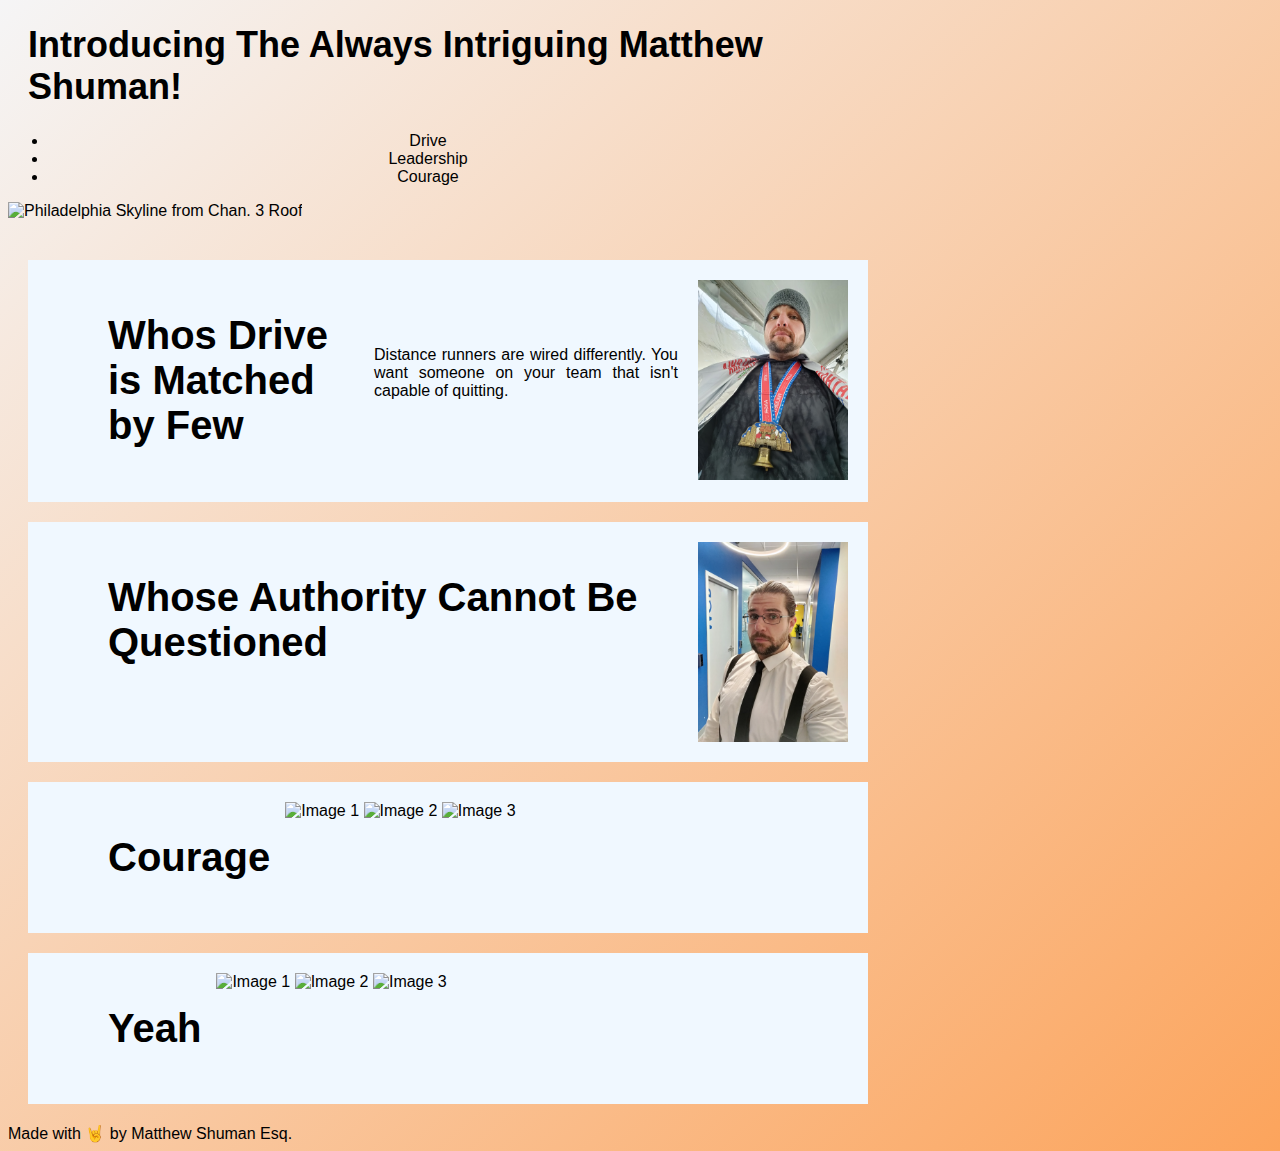
==== MS.html @ cbdbc00e "initial commit" ====
<!DOCTYPE html>
<html lang="en-us">

<head>
    <meta charset="UTF-8"/>
    <meta name="viewport" content="width=device-width, initial-scale=1.0">
    <link rel="stylesheet" href="assets/style.css"/>
    <title>Mr. Shuman</title>
  
</head>

<body>
  <header>
    <h1>Introducing The Always Intriguing Matthew Shuman!</h1>
     <ul>

       <li>Drive</li>

       <li>Leadership</li>

       <li>Courage</li>


     </ul>

    <img src="images/work.jpg" alt="Philadelphia Skyline from Chan. 3 Roof" width="800" height="400">

  </header>
  
 <main>
      <section>
       <h2>Whos Drive is Matched by Few</h2>
       <p>
        Distance runners are wired differently. You want someone on your team that isn't capable of quitting.  
        </p>
      <img src="images/marathon8.jpg" alt="Mr. Shuman Post Marathon" width="150" height="200" class="float-right">
      </section>

  
    
      <section>
       <h2>Whose Authority Cannot Be Questioned</h2>
       <p>

       </p>
       <img src="images/suspenders.jpg" alt="Man in White Shirt With Black suspenders and clip-on tie"
       width="150" height="200" class="float-right">
       
     </section>
   </main>

   <section>
    <h2>Courage</h2>
    <div class="image-container">
      <img src="image1.jpg" alt="Image 1">
      <img src="image2.jpg" alt="Image 2">
      <img src="image3.jpg" alt="Image 3">
    </div>
   </section>

   <section>
    <h2>Yeah</h2>
    <div class="image-container">
      <img src="image1.jpg" alt="Image 1">
      <img src="image2.jpg" alt="Image 2">
      <img src="image3.jpg" alt="Image 3">
    </div>
   </section>

 </main>
</main>
</body>

<footer>
  Made with 🤘 by Matthew Shuman Esq.
</footer>


</html>
---- assets/style.css ----
body {
    background: linear-gradient(to bottom right, rgb(245, 245, 246), rgb(252, 164, 92));
    font-family: sans-serif;
}

header {
    padding-bottom: 20px;
    width: 800px;
    font-family: Impact, Haettenschweiler, 'Arial Narrow Bold', sans-serif;
    }

main {
    width: 700px;
}

ul  {
    display: block;
    text-align: center;
}



section {
    margin: 20px;
    padding: 20px;
    display: flex;
    background-color: aliceblue;
    width: 800px;


}
.authority {

    text-align: left;
    width: 800px;

 }





p {
    padding-top: 50px;
    padding-right: 20px;
    display: flex;
    flex-wrap: wrap;
    text-align:justify;
}


    

h1 {
    padding-left: 20px;
    font-size: 36px;
    text-align: left;
}


h2 {
    font-size: 40px;

    padding-right: 15px;
    padding-left: 60px;
  font-family: Impact, Haettenschweiler, 'Arial Narrow Bold', sans-serif
}







@media screen and (max-width: 786px) {
    header, main {
        flex-direction: column;
    }
}
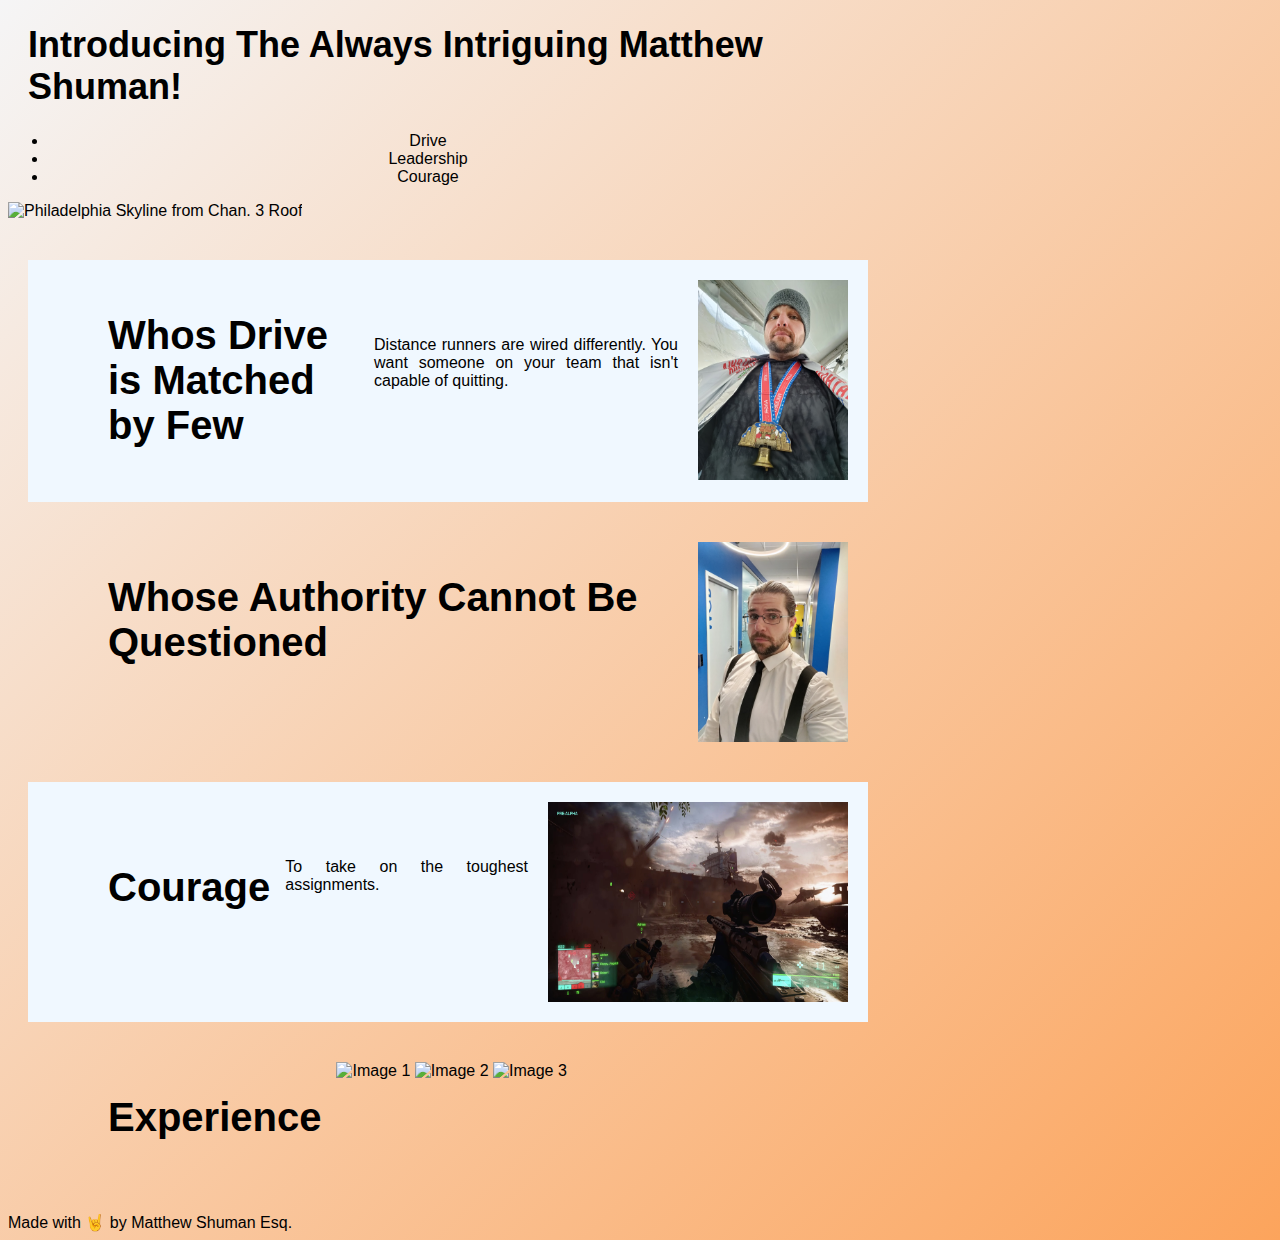
==== commit fccadbe3: "courage n authority" ====
--- a/MS.html
+++ b/MS.html
@@ -2,9 +2,9 @@
 <html lang="en-us">
 
 <head>
-    <meta charset="UTF-8"/>
+    <meta charset="UTF-8">
     <meta name="viewport" content="width=device-width, initial-scale=1.0">
-    <link rel="stylesheet" href="assets/style.css"/>
+    <link rel="stylesheet" href="assets/style.css">
     <title>Mr. Shuman</title>
   
 </head>
@@ -23,7 +23,7 @@
 
      </ul>
 
-    <img src="images/work.jpg" alt="Philadelphia Skyline from Chan. 3 Roof" width="800" height="400">
+    <img src="images/work.jpg" alt="Philadelphia Skyline from Chan. 3 Roof" width="850" height="400">
 
   </header>
   
@@ -38,7 +38,7 @@
 
   
     
-      <section>
+      <section class="authority">
        <h2>Whose Authority Cannot Be Questioned</h2>
        <p>
 
@@ -46,20 +46,24 @@
        <img src="images/suspenders.jpg" alt="Man in White Shirt With Black suspenders and clip-on tie"
        width="150" height="200" class="float-right">
        
-     </section>
-   </main>
+      </section>
+
+   
 
    <section>
-    <h2>Courage</h2>
-    <div class="image-container">
-      <img src="image1.jpg" alt="Image 1">
-      <img src="image2.jpg" alt="Image 2">
-      <img src="image3.jpg" alt="Image 3">
-    </div>
+    <h2 class="courage">Courage</h2>
+
+      <p>
+        To take on the toughest assignments. 
+      </p>
+
+      <img src="images/bField.jpg" alt="" width="300" height="200" class="float-right">
+
+
    </section>
 
-   <section>
-    <h2>Yeah</h2>
+   <section class="authority">
+    <h2>Experience</h2>
     <div class="image-container">
       <img src="image1.jpg" alt="Image 1">
       <img src="image2.jpg" alt="Image 2">
@@ -68,13 +72,16 @@
    </section>
 
  </main>
-</main>
-</body>
+
 
 <footer>
   Made with 🤘 by Matthew Shuman Esq.
 </footer>
 
+</body>
+
+
+
 
 </html>
 
--- a/assets/style.css
+++ b/assets/style.css
@@ -41,11 +41,21 @@
 
 
 p {
-    padding-top: 50px;
+    padding-top: 40px ;
     padding-right: 20px;
     display: flex;
     flex-wrap: wrap;
-    text-align:justify;
+    text-align: justify;
+    text-justify:distribute;
+
+}
+
+.courage {
+    padding-top: 30px;
+}
+
+.authority {
+    background: transparent;
 }
 
 
@@ -57,10 +67,16 @@
     text-align: left;
 }
 
+.authority {
+
+border-radius: 800px;
+}
+
 
 h2 {
+
+    
     font-size: 40px;
-
     padding-right: 15px;
     padding-left: 60px;
   font-family: Impact, Haettenschweiler, 'Arial Narrow Bold', sans-serif
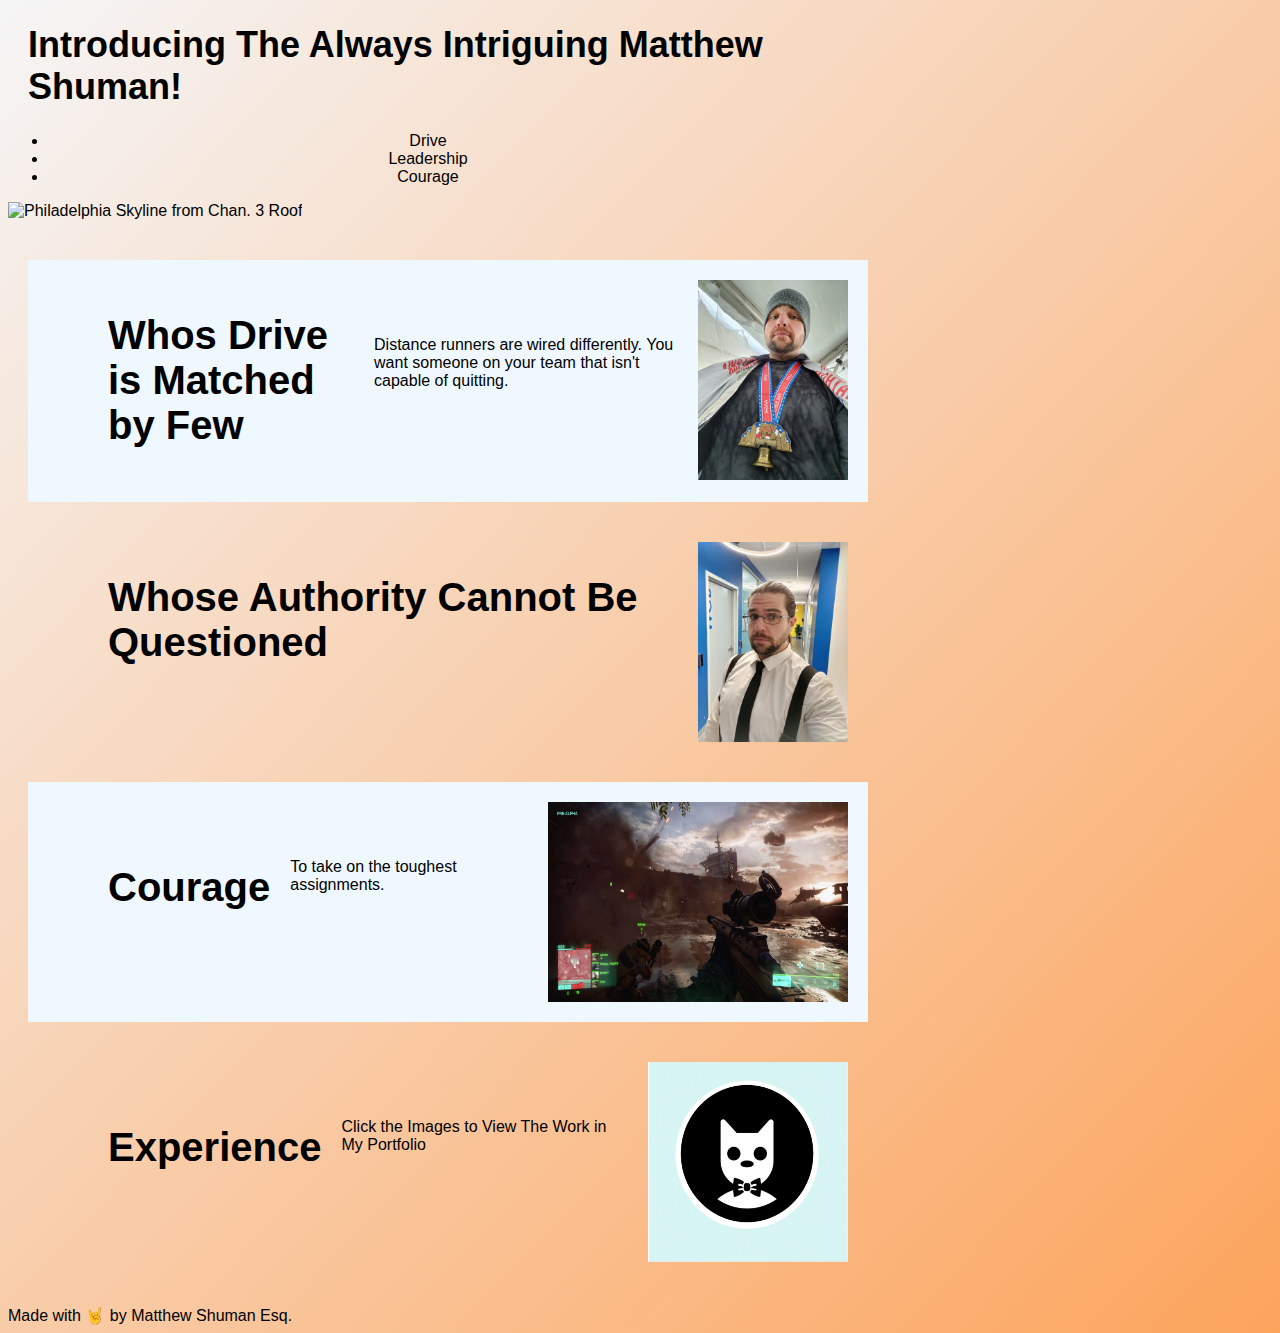
==== commit 9806f5e9: "completed experience" ====
--- a/MS.html
+++ b/MS.html
@@ -63,12 +63,13 @@
    </section>
 
    <section class="authority">
-    <h2>Experience</h2>
-    <div class="image-container">
-      <img src="image1.jpg" alt="Image 1">
-      <img src="image2.jpg" alt="Image 2">
-      <img src="image3.jpg" alt="Image 3">
-    </div>
+    <h2 class="courage">Experience</h2>
+
+       <p>Click the Images to View The Work in My Portfolio</p>
+    <a href="https://ipv21.github.io/prework-study-guide/">
+      <img src="images/cat.png" alt="Animated Bust of a Cat Wearing a Bowtie" width="200" height="200"
+      class="float-right">
+   </a>
    </section>
 
  </main>
--- a/assets/style.css
+++ b/assets/style.css
@@ -45,21 +45,20 @@
     padding-right: 20px;
     display: flex;
     flex-wrap: wrap;
-    text-align: justify;
-    text-justify:distribute;
+    
 
 }
 
 .courage {
     padding-top: 30px;
+    padding-right: 20px;
+    
 }
 
 .authority {
     background: transparent;
 }
-
-
-    
+   
 
 h1 {
     padding-left: 20px;
@@ -67,10 +66,7 @@
     text-align: left;
 }
 
-.authority {
 
-border-radius: 800px;
-}
 
 
 h2 {
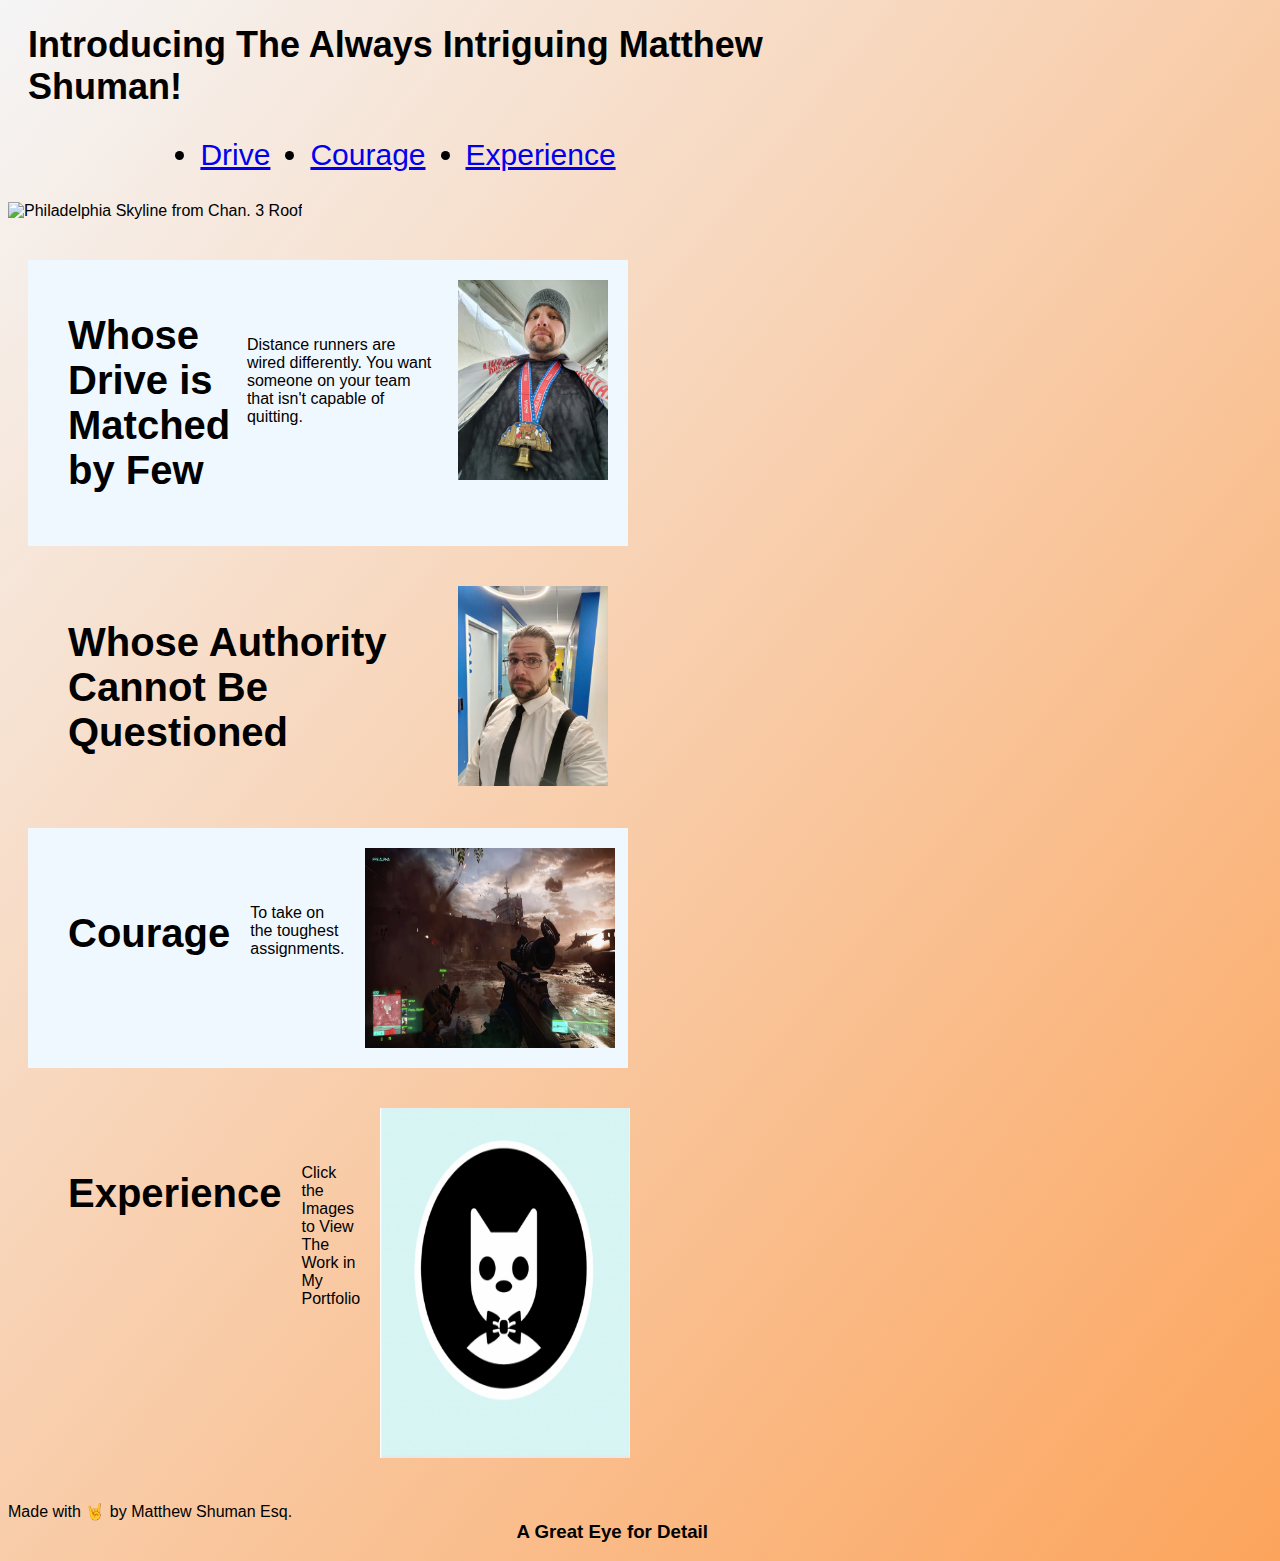
==== commit 14a3d926: "box size ul" ====
--- a/MS.html
+++ b/MS.html
@@ -14,11 +14,17 @@
     <h1>Introducing The Always Intriguing Matthew Shuman!</h1>
      <ul>
 
-       <li>Drive</li>
+       <li>
+          <a href="#ddrive">Drive</a>
+      </li>
 
-       <li>Leadership</li>
+       <li>
+        <a href="#ccourage">Courage</a>
+      </li>
 
-       <li>Courage</li>
+       <li>
+        <a href="#eexperience">Experience</a>
+      </li>
 
 
      </ul>
@@ -28,12 +34,12 @@
   </header>
   
  <main>
-      <section>
-       <h2>Whos Drive is Matched by Few</h2>
+      <section id="ddrive">
+       <h2>Whose Drive is Matched by Few</h2>
        <p>
         Distance runners are wired differently. You want someone on your team that isn't capable of quitting.  
         </p>
-      <img src="images/marathon8.jpg" alt="Mr. Shuman Post Marathon" width="150" height="200" class="float-right">
+      <img src="images/marathon8.jpg" alt="Mr. Shuman Post Marathon" width="150" height="200" class="float" >
       </section>
 
   
@@ -44,33 +50,39 @@
 
        </p>
        <img src="images/suspenders.jpg" alt="Man in White Shirt With Black suspenders and clip-on tie"
-       width="150" height="200" class="float-right">
+       width="150" height="200" class="float">
        
       </section>
 
    
 
-   <section>
+   <section id="ccourage">
     <h2 class="courage">Courage</h2>
 
       <p>
         To take on the toughest assignments. 
       </p>
 
-      <img src="images/bField.jpg" alt="" width="300" height="200" class="float-right">
+      <img src="images/bField.jpg" alt="" width="250" height="200" class="float">
 
 
    </section>
 
-   <section class="authority">
+   <section class="authority" id="eexperience">
     <h2 class="courage">Experience</h2>
 
        <p>Click the Images to View The Work in My Portfolio</p>
     <a href="https://ipv21.github.io/prework-study-guide/">
-      <img src="images/cat.png" alt="Animated Bust of a Cat Wearing a Bowtie" width="200" height="200"
-      class="float-right">
+      <img src="images/cat.png" alt="Animated Bust of a Cat Wearing a Bowtie" width="250" height="350"
+      class="float-right" class="float">
    </a>
    </section>
+   
+   <aside>
+
+     <h3>A Great Eye for Detail</h3>
+
+   </aside>
 
  </main>
 
--- a/assets/style.css
+++ b/assets/style.css
@@ -4,6 +4,7 @@
 }
 
 header {
+
     padding-bottom: 20px;
     width: 800px;
     font-family: Impact, Haettenschweiler, 'Arial Narrow Bold', sans-serif;
@@ -13,9 +14,22 @@
     width: 700px;
 }
 
+.float {
+    float: right;
+
+}
+
 ul  {
-    display: block;
-    text-align: center;
+    display: flex;
+    flex-wrap: wrap;
+    word-spacing: 20px;
+    justify-content: center;
+    font-size: 30px;
+
+}
+
+li {
+    padding-right: 40px;
 }
 
 
@@ -25,17 +39,20 @@
     padding: 20px;
     display: flex;
     background-color: aliceblue;
-    width: 800px;
+    width: 80%;
 
 
 }
 .authority {
 
     text-align: left;
-    width: 800px;
+
 
  }
 
+ aside{
+    float: right;
+ }
 
 
 
@@ -74,7 +91,7 @@
     
     font-size: 40px;
     padding-right: 15px;
-    padding-left: 60px;
+    padding-left: 20px;
   font-family: Impact, Haettenschweiler, 'Arial Narrow Bold', sans-serif
 }
 
@@ -84,7 +101,7 @@
 
 
 
-@media screen and (max-width: 786px) {
+@media screen and (max-width: 1000px) {
     header, main {
         flex-direction: column;
     }
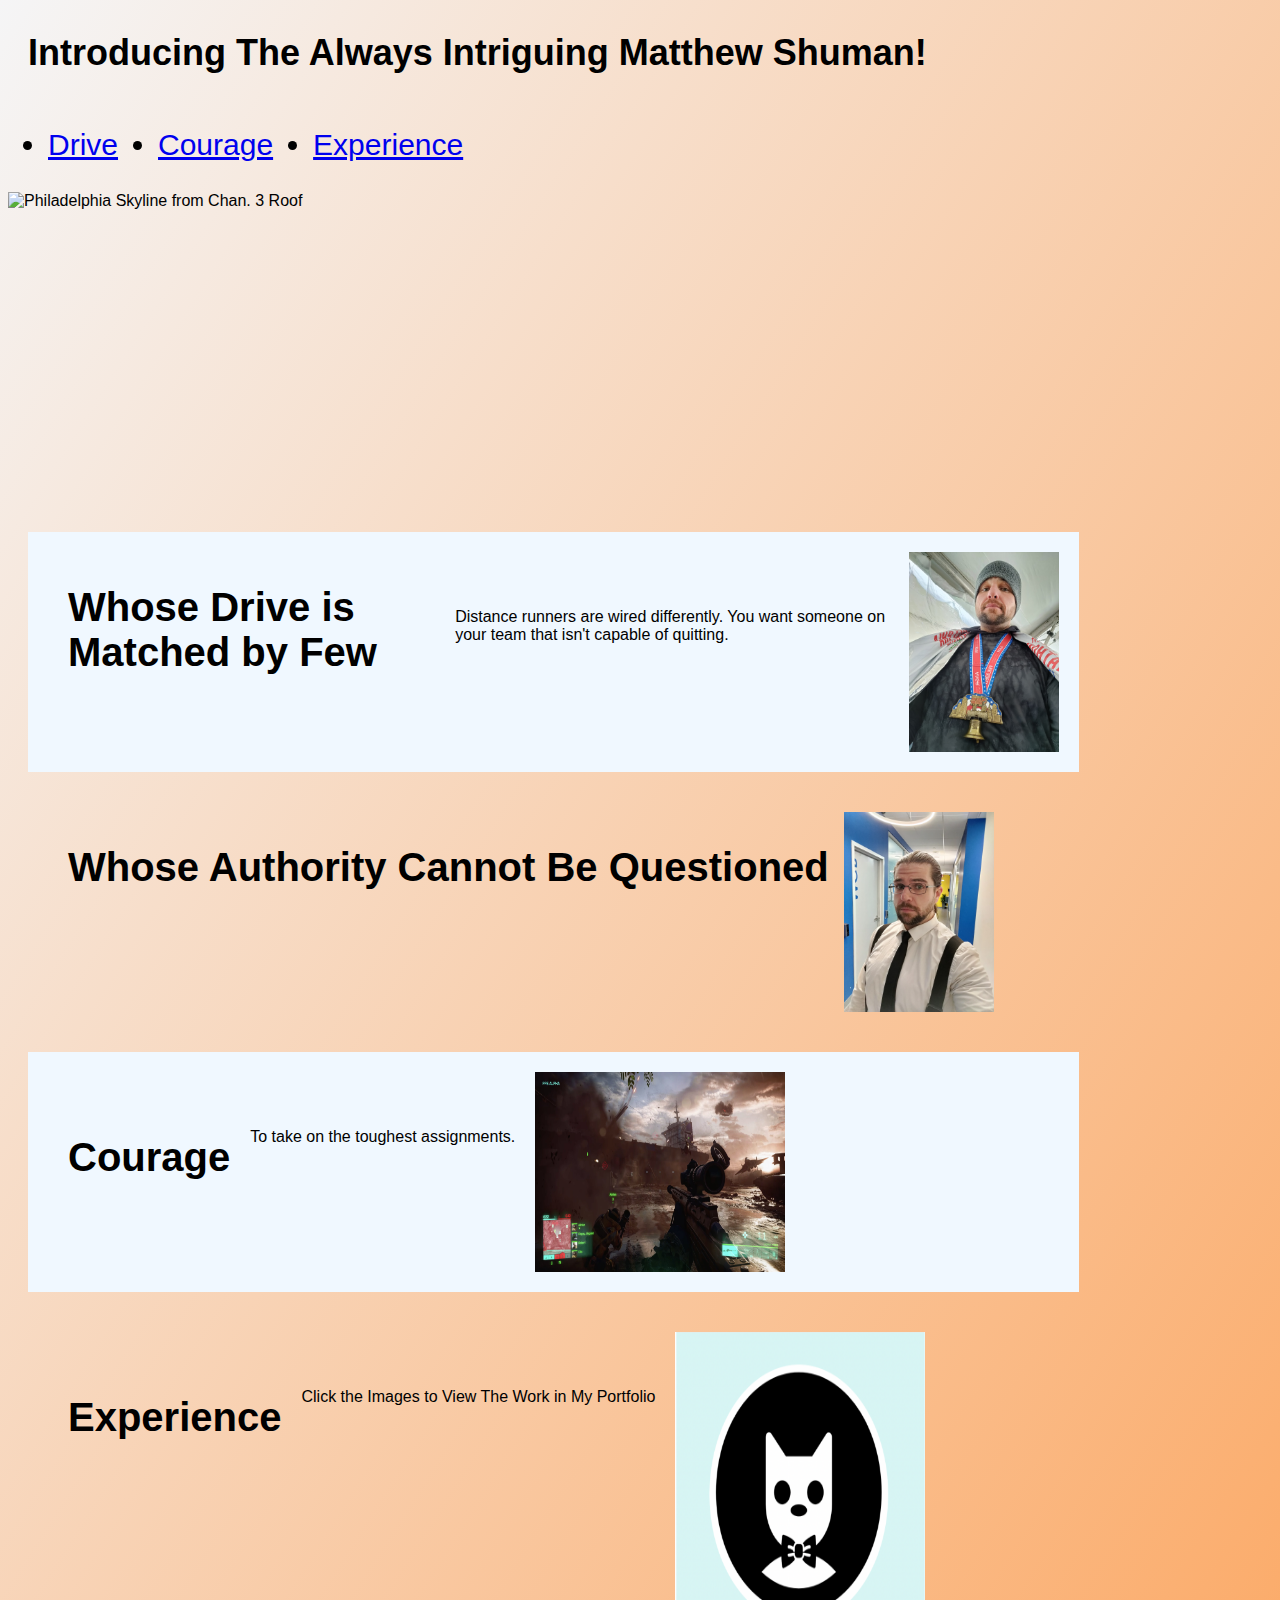
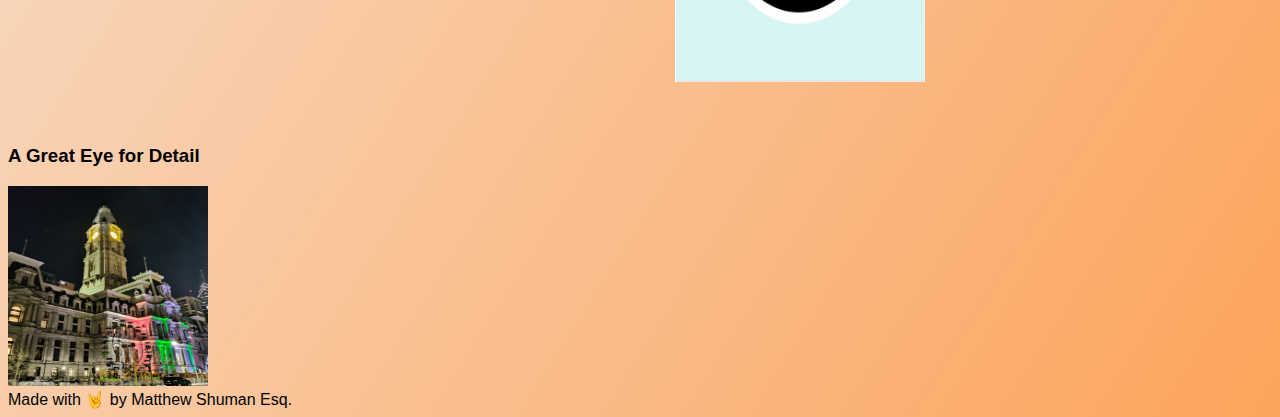
==== commit 6bea4e8c: "flex" ====
--- a/MS.html
+++ b/MS.html
@@ -29,7 +29,7 @@
 
      </ul>
 
-    <img src="images/work.jpg" alt="Philadelphia Skyline from Chan. 3 Roof" width="850" height="400">
+    <img src="images/work.jpg" alt="Philadelphia Skyline from Chan. 3 Roof" width="100%" height="300px">
 
   </header>
   
@@ -46,9 +46,7 @@
     
       <section class="authority">
        <h2>Whose Authority Cannot Be Questioned</h2>
-       <p>
-
-       </p>
+    
        <img src="images/suspenders.jpg" alt="Man in White Shirt With Black suspenders and clip-on tie"
        width="150" height="200" class="float">
        
@@ -81,6 +79,7 @@
    <aside>
 
      <h3>A Great Eye for Detail</h3>
+     <img src="images/chNighjt10.jpg" width="200" height="200">
 
    </aside>
 
--- a/assets/style.css
+++ b/assets/style.css
@@ -4,14 +4,16 @@
 }
 
 header {
-
+    
+    display: flex;
+    flex-wrap: wrap;
     padding-bottom: 20px;
-    width: 800px;
+    width: 100%;
     font-family: Impact, Haettenschweiler, 'Arial Narrow Bold', sans-serif;
     }
 
 main {
-    width: 700px;
+    display: block;
 }
 
 .float {
@@ -51,7 +53,8 @@
  }
 
  aside{
-    float: right;
+    display:inline-block;
+    width: 20%;
  }
 
 
